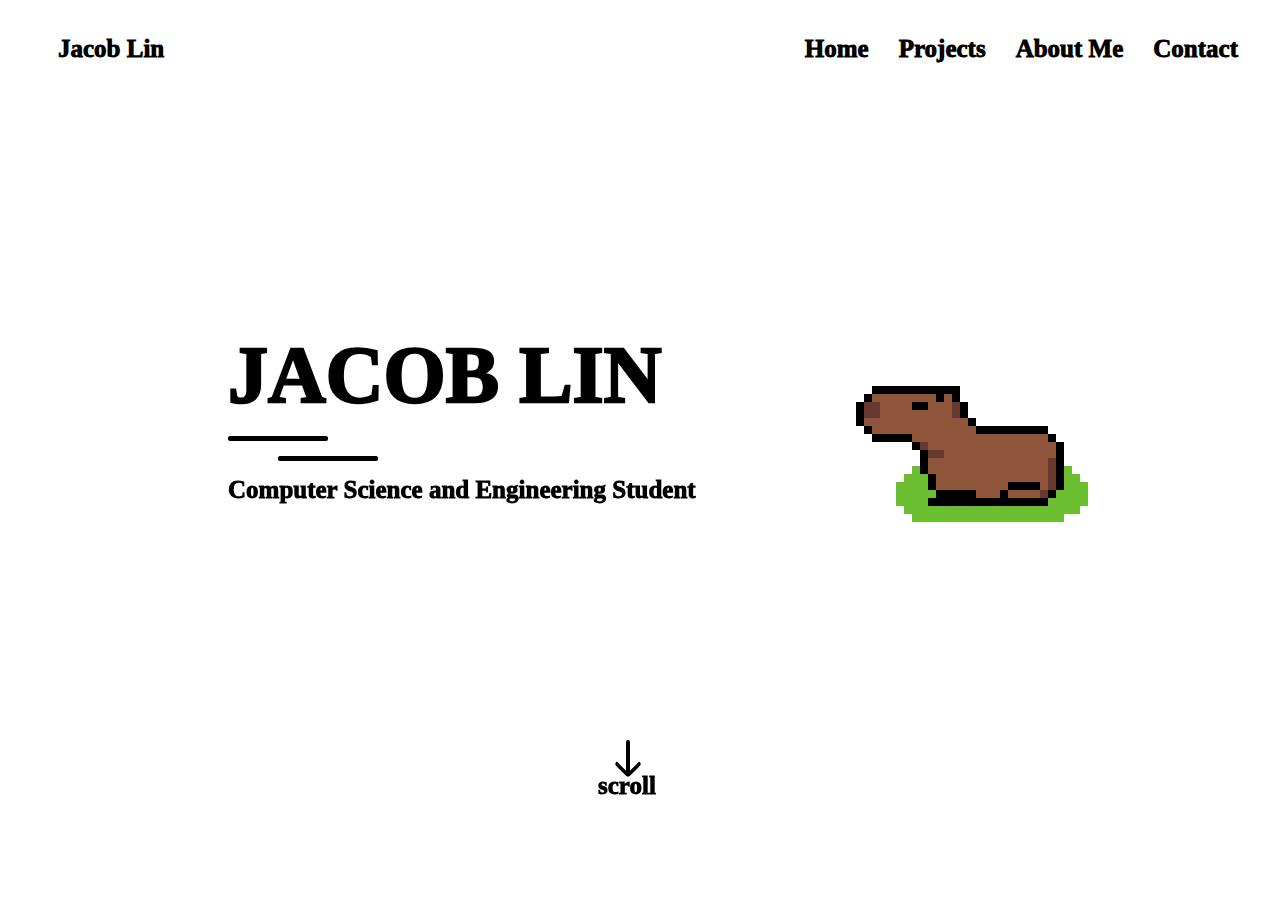
==== index.html @ 29aa2e81 "first commit" ====
<!DOCTYPE html>
<html lang="en">
<head>
    <meta charset="UTF-8">
    <meta name="viewport" content="width=device-width, initial-scale=1.0">
    <title>Jacob's Portfolio</title>
    <link rel="stylesheet" href="styles.css">
    <link rel="icon" type="image/png" href="/assets/icon.png">
</head>
<body>
    <nav>
        <div class="nav-element" id="logo">
            Jacob Lin
        </div>
        <div id="pages">
            <div class="nav-element" id="home">
                Home
            </div>
            <div class="nav-element" id="projects">
                Projects
            </div>
            <div class="nav-element" id="aboutme">
                About Me
            </div>
            <div class="nav-element" id="contact">
                Contact
            </div>
        </div>
    </nav>
    <div class="map">
        <div class="blip" id="blip1"></div>
        <div class="blip" id="blip2"></div>
        <div class="blip" id="blip3"></div>
        <div class="blip" id="blip4"></div>
    </div>
    <div class="page" id="page1">
        <div class="block">
            <div class="title">
                JACOB LIN
            </div>
            <div class="seperator">
                <div class="line" id="line1"></div>
                <div class="line" id="line2"></div>
            </div>
            <div class="description">
                Computer Science and Engineering Student
            </div>
        </div>
        <div class="down-arrow">
            <div class="scroll-text">
                scroll
            </div>
        </div>
        <div class="capy">
            <img src="assets/big.png"></img>
        </div>
    </div>
    <div class="page" id="page2">
        <div class="block">
            <div class="title">
                PROJECTS
            </div>
            <div class="seperator">
                <div class="line" id="line1"></div>
                <div class="line" id="line2"></div>
            </div>
            <div class="description">
                Check out some projects I've made!
            </div>
        </div>
    </div>
    <div class="page" id="page3">
        <div class="block">
            <div class="title">
                ABOUT ME
            </div>
            <div class="seperator">
                <div class="line" id="line1"></div>
                <div class="line" id="line2"></div>
            </div>
            <div class="description">
                Learn more about my hobbies :&rpar;
            </div>
        </div>
    </div>
    <div class="page" id="page4">
        <div class="block">
            <div class="title">
                CONTACT
            </div>
            <div class="seperator">
                <div class="line" id="line1"></div>
                <div class="line" id="line2"></div>
            </div>
            <div class="description">
                jacob.shalom.lin@gmail.com
            </div>
        </div>
    </div>
    <script src="script.js"></script>
</body>
</html>
---- styles.css ----
body {
    overflow: hidden;
    background-color: white;
}

div {
    font-family: "Futura";
    font-size: 25px;
    font-weight: 1000;
    color: black;
}

nav {
    position: fixed;
    width: calc(100% - 70px);
    display: flex;
    justify-content: space-between;
    height: 80px;
    padding-top: 35px;
    padding-left: 35px;
    margin-bottom: 35px;
    top: 0px;
    z-index: 100;
    background-color: white;
}

#logo {
    position: relative;
}



.nav-element:hover {
    color: darkgray;
    cursor: pointer;
}

.nav-element {
    position: static;
    margin-left: 15px;
    margin-right: 15px;
    height: 30px;
}

#pages {
    display: flex;
}

.blip {
    color: white;
    display:flex;
    flex-direction: column;
}

.title {
    font-size: 80px;
}

.block {
    position: relative;
    top: calc(100% - 160px);
    margin-left: 100px;
    left: 30%;
    transform: translate(-50%, -50%);
    width: 40%;
    height: auto;
    overflow-wrap: normal;
}

.page {
    position: fixed;
    display: flex;
    top: 80px;
    left: 0px;
    height: calc(100vh - 80px);
    width: 100%;
    transition: transform 0.75s ease-in-out; /* Add a transition effect */
}

#page1 {
    transform: translateY(0%);
}

#page2 {
    transform: translateY(100%);
}

#page3 {
    transform: translateY(100%);
}

#page4 {
    transform: translateY(100%);
}

.down-arrow {
    position: absolute;
    top: calc(100vh - 240px);
    left: calc(50% - 14px);
    width: 0;
    height: 30px;
    border: 2px solid;
    border-radius: 2px;
    animation: jumpInfinite 2s infinite;
}
  
.down-arrow:after {
    content: " ";
    position: absolute;
    top: 12px;
    left: -10px;
    width: 16px;
    height: 16px;
    border-bottom: 4px solid;
    border-right: 4px solid;
    border-radius: 4px;
    transform: rotateZ(45deg);
}

.scroll-text {
    position: static;
    width: 100px;
    margin-top: 30px;
    margin-left: calc(50% - 30px);

}

@keyframes jumpInfinite {
    0% {
      margin-top: 0;
    }
    50% {
      margin-top: 20px;
    }
    100% {
      margin-top: 0;
    }
}

.line {
    width: 100px;
    height: 5px;
    border-radius: 2px;
    background-color: black;
}

#line1 {
    margin-top: 15px;
    margin-bottom: 15px;
}

#line2 {
    margin-bottom: 15px;
    margin-left: 50px;
}

.portfolio {
    position: absolute;
    top: calc(50% - 80px);
    margin-left: 100px;
    left: 50%;
    transform: translate(-50%, -50%);
}

.portfolio-text {
    text-shadow: 0px 0px 19px white;
}

.capy {
    position: absolute;
    width: 50%;
    left: 75%;
}

img {
    width: 20vw;
    height: auto;
    position: absolute;
    top: calc(50vh - 80px); /* Positions the top of the image at 50% of the parent's height */
    transform: translate(-50%, -50%); /* Centers the image */
    max-width: 40vw;
}
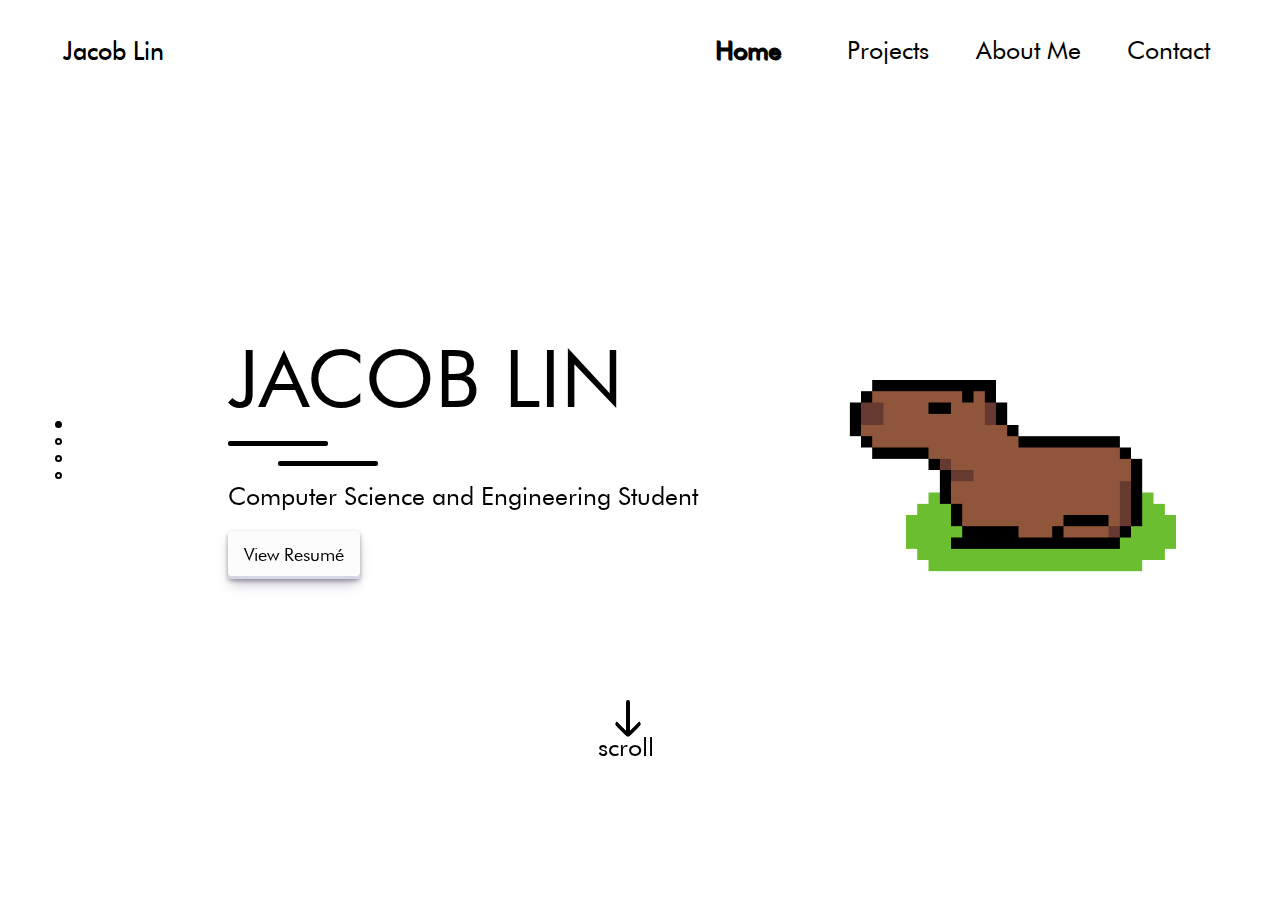
==== commit b42c54dc: "allows website to function on mobile devices and added quality of life changes" ====
--- a/index.html
+++ b/index.html
@@ -5,7 +5,7 @@
     <meta name="viewport" content="width=device-width, initial-scale=1.0">
     <title>Jacob's Portfolio</title>
     <link rel="stylesheet" href="styles.css">
-    <link rel="icon" type="image/png" href="/assets/icon.png">
+    <link rel="icon" type="image/png" href="icon.png">
 </head>
 <body>
     <nav>
@@ -27,12 +27,21 @@
             </div>
         </div>
     </nav>
-    <div class="map">
-        <div class="blip" id="blip1"></div>
-        <div class="blip" id="blip2"></div>
-        <div class="blip" id="blip3"></div>
-        <div class="blip" id="blip4"></div>
+    <div class="blips">
+        <div class="blip off" id="homeblip"></div>
+        <div class="blip off" id="projects-blip"></div>
+        <div class="blip off" id="aboutme-blip"></div>
+        <div class="blip off" id="contact-blip"></div>
     </div>
+
+    <div class=""></div>
+
+    <div class="down-arrow">
+        <div class="scroll-text">
+            scroll
+        </div>
+    </div>
+    
     <div class="page" id="page1">
         <div class="block">
             <div class="title">
@@ -43,18 +52,22 @@
                 <div class="line" id="line2"></div>
             </div>
             <div class="description">
-                Computer Science and Engineering Student
+                Computer Science and Engineering Student&#10;&#13;
+            </div>
+            <div class="description">
+                <a href="resume.pdf"><button class="button-30" role="button">View Resumé</button></a>
             </div>
         </div>
-        <div class="down-arrow">
-            <div class="scroll-text">
-                scroll
-            </div>
+        
+        <div class="gallery">
+            <!-- <div class="capy"> -->
+                <img class="capy" src="assets/big.png" alt-text="a capybara pixel art"></img>
+            <!-- </div> -->
         </div>
-        <div class="capy">
-            <img src="assets/big.png"></img>
-        </div>
+        
     </div>
+
+
     <div class="page" id="page2">
         <div class="block">
             <div class="title">
@@ -67,8 +80,20 @@
             <div class="description">
                 Check out some projects I've made!
             </div>
+            <a href="projects.html"><button class="button-30" role="button">Show me!</button></a>
+
+            
         </div>
+        <div class="gallery">
+            <canvas id="app" style="image-rendering: pixelated"></canvas>
+            <!-- <a id="showme" href="projects.html">Show Me</a> -->
+            <!-- <button class="button-30" role="button" id="control">Take Control of Cube!</button> -->
+            <p id="clickme" style="font-size: 12px; margin-top: -5px;">^^ click me ^^</p>
+        </div>
+        
     </div>
+
+
     <div class="page" id="page3">
         <div class="block">
             <div class="title">
@@ -81,6 +106,8 @@
             <div class="description">
                 Learn more about my hobbies :&rpar;
             </div>
+            <a href="aboutme.html"><button class="button-30" role="button">Read more!</button></a>
+
         </div>
     </div>
     <div class="page" id="page4">
@@ -95,6 +122,25 @@
             <div class="description">
                 jacob.shalom.lin@gmail.com
             </div>
+            <div class="button-links">
+                
+
+                <a href="https://github.com/CodingFella" target="_blank" rel="noopener noreferrer"><button class="button-30" role="button"><svg xmlns="http://www.w3.org/2000/svg" width="16" height="16" fill="currentColor" class="bi bi-github" viewBox="0 0 16 16">
+                    <path d="M8 0C3.58 0 0 3.58 0 8c0 3.54 2.29 6.53 5.47 7.59.4.07.55-.17.55-.38 0-.19-.01-.82-.01-1.49-2.01.37-2.53-.49-2.69-.94-.09-.23-.48-.94-.82-1.13-.28-.15-.68-.52-.01-.53.63-.01 1.08.58 1.23.82.72 1.21 1.87.87 2.33.66.07-.52.28-.87.51-1.07-1.78-.2-3.64-.89-3.64-3.95 0-.87.31-1.59.82-2.15-.08-.2-.36-1.02.08-2.12 0 0 .67-.21 2.2.82.64-.18 1.32-.27 2-.27s1.36.09 2 .27c1.53-1.04 2.2-.82 2.2-.82.44 1.1.16 1.92.08 2.12.51.56.82 1.27.82 2.15 0 3.07-1.87 3.75-3.65 3.95.29.25.54.73.54 1.48 0 1.07-.01 1.93-.01 2.2 0 .21.15.46.55.38A8.01 8.01 0 0 0 16 8c0-4.42-3.58-8-8-8"/>
+                </svg>&nbsp;Github</button></a>
+
+                <a href="https://www.linkedin.com/in/jacob-lin-b0a322242/" target="_blank" rel="noopener noreferrer"><button class="button-30" role="button"><svg xmlns="http://www.w3.org/2000/svg" width="16" height="16" fill="currentColor" class="bi bi-linkedin" viewBox="0 0 16 16">
+                    <path d="M0 1.146C0 .513.526 0 1.175 0h13.65C15.474 0 16 .513 16 1.146v13.708c0 .633-.526 1.146-1.175 1.146H1.175C.526 16 0 15.487 0 14.854zm4.943 12.248V6.169H2.542v7.225zm-1.2-8.212c.837 0 1.358-.554 1.358-1.248-.015-.709-.52-1.248-1.342-1.248S2.4 3.226 2.4 3.934c0 .694.521 1.248 1.327 1.248zm4.908 8.212V9.359c0-.216.016-.432.08-.586.173-.431.568-.878 1.232-.878.869 0 1.216.662 1.216 1.634v3.865h2.401V9.25c0-2.22-1.184-3.252-2.764-3.252-1.274 0-1.845.7-2.165 1.193v.025h-.016l.016-.025V6.169h-2.4c.03.678 0 7.225 0 7.225z"/>
+                  </svg>&nbsp;LinkedIn</button></a>
+
+                <a href="https://www.instagram.com/jacoblin123/" target="_blank" rel="noopener noreferrer"><button class="button-30" role="button"><svg xmlns="http://www.w3.org/2000/svg" width="16" height="16" fill="currentColor" class="bi bi-instagram" viewBox="0 0 16 16">
+                    <path d="M8 0C5.829 0 5.556.01 4.703.048 3.85.088 3.269.222 2.76.42a3.9 3.9 0 0 0-1.417.923A3.9 3.9 0 0 0 .42 2.76C.222 3.268.087 3.85.048 4.7.01 5.555 0 5.827 0 8.001c0 2.172.01 2.444.048 3.297.04.852.174 1.433.372 1.942.205.526.478.972.923 1.417.444.445.89.719 1.416.923.51.198 1.09.333 1.942.372C5.555 15.99 5.827 16 8 16s2.444-.01 3.298-.048c.851-.04 1.434-.174 1.943-.372a3.9 3.9 0 0 0 1.416-.923c.445-.445.718-.891.923-1.417.197-.509.332-1.09.372-1.942C15.99 10.445 16 10.173 16 8s-.01-2.445-.048-3.299c-.04-.851-.175-1.433-.372-1.941a3.9 3.9 0 0 0-.923-1.417A3.9 3.9 0 0 0 13.24.42c-.51-.198-1.092-.333-1.943-.372C10.443.01 10.172 0 7.998 0zm-.717 1.442h.718c2.136 0 2.389.007 3.232.046.78.035 1.204.166 1.486.275.373.145.64.319.92.599s.453.546.598.92c.11.281.24.705.275 1.485.039.843.047 1.096.047 3.231s-.008 2.389-.047 3.232c-.035.78-.166 1.203-.275 1.485a2.5 2.5 0 0 1-.599.919c-.28.28-.546.453-.92.598-.28.11-.704.24-1.485.276-.843.038-1.096.047-3.232.047s-2.39-.009-3.233-.047c-.78-.036-1.203-.166-1.485-.276a2.5 2.5 0 0 1-.92-.598 2.5 2.5 0 0 1-.6-.92c-.109-.281-.24-.705-.275-1.485-.038-.843-.046-1.096-.046-3.233s.008-2.388.046-3.231c.036-.78.166-1.204.276-1.486.145-.373.319-.64.599-.92s.546-.453.92-.598c.282-.11.705-.24 1.485-.276.738-.034 1.024-.044 2.515-.045zm4.988 1.328a.96.96 0 1 0 0 1.92.96.96 0 0 0 0-1.92m-4.27 1.122a4.109 4.109 0 1 0 0 8.217 4.109 4.109 0 0 0 0-8.217m0 1.441a2.667 2.667 0 1 1 0 5.334 2.667 2.667 0 0 1 0-5.334"/>
+                  </svg>&nbsp;Instagram</button></a>
+            </div>
+
+            <!-- https://www.linkedin.com/in/jacob-lin-b0a322242/ -->
+            
+            
         </div>
     </div>
     <script src="script.js"></script>
--- a/styles.css
+++ b/styles.css
@@ -1,3 +1,19 @@
+@font-face { 
+    font-family: "Futura";
+    font-style: normal;
+    font-weight: 400;
+    src: 
+      url(assets/Futura\ Book\ font.ttf) format("truetype");
+}
+
+@font-face { 
+    font-family: "Futura Bold";
+    font-style: bold;
+    font-weight: 400;
+    src: 
+      url(assets/Futura\ Bold\ font.ttf) format("truetype");
+}
+
 body {
     overflow: hidden;
     background-color: white;
@@ -6,7 +22,7 @@
 div {
     font-family: "Futura";
     font-size: 25px;
-    font-weight: 1000;
+    font-weight: 1;
     color: black;
 }
 
@@ -22,10 +38,15 @@
     top: 0px;
     z-index: 100;
     background-color: white;
+    font-family: "Futura Bold";
+    font-size: 25px;
+    font-weight: 1;
+    color: black;
 }
 
 #logo {
     position: relative;
+    text-shadow: 0.5px 0.5px 0 #000000;
 }
 
 
@@ -37,9 +58,14 @@
 
 .nav-element {
     position: static;
-    margin-left: 15px;
+    height: 30px;
+    width: 140px;
+    text-align: center;
+    display: inline-block;
+}
+
+#contact {
     margin-right: 15px;
-    height: 30px;
 }
 
 #pages {
@@ -74,7 +100,7 @@
     left: 0px;
     height: calc(100vh - 80px);
     width: 100%;
-    transition: transform 0.75s ease-in-out; /* Add a transition effect */
+    transition: transform 0.55s ease-in-out; /* Add a transition effect */
 }
 
 #page1 {
@@ -94,8 +120,8 @@
 }
 
 .down-arrow {
-    position: absolute;
-    top: calc(100vh - 240px);
+    position: fixed;
+    top: calc(100vh - 200px);
     left: calc(50% - 14px);
     width: 0;
     height: 30px;
@@ -167,16 +193,255 @@
 }
 
 .capy {
+    position: static;
+    width: 360px;
+}
+
+.gallery {
+    z-index: -1;
+    position: relative;
+    
+    top: calc(100% - 200px);
+    left: 30%;
+    transform: translate(-50%, -50%);
+    width: 40%;
+    height: auto;
+    overflow-wrap: normal;
+
+    display:flex;
+    flex-direction:column;
+
+    align-items: center;
+
+}
+
+@media (max-width: 900px) {
+    .gallery {
+        display: none;
+    }
+
+    .block {
+        width: auto;
+    }
+}
+
+.blips {
+    z-index: 101;
+    display: flex;
+    flex-direction: column;
     position: absolute;
-    width: 50%;
-    left: 75%;
+    top: 50%;
+    left: 50px; /* Adjust this as needed */
+    transform: translateY(-50%);
+
+}
+
+.blip {
+    height: 5px;
+    width: 5px;
+    background-color: black;
+    border-radius: 50%;
+    margin: 5px;
+    /* border-radius: ; */
+    display: inline-block;
+}
+
+.on {
+    height: 3px;
+    width: 3px;
+	border: 2px solid black;
+    background-color: black;
+}
+
+.off {
+    height: 3px;
+    width: 3px;
+	border: 2px solid black;
+    background-color: white;
+}
+
+.hidden {
+    display: none;
+}
+
+#app {
+    position: static;
+    width: 360px;
+}
+
+#control {
+    position: relative;
+    width: 360px;
 }
 
 img {
     width: 20vw;
-    height: auto;
-    position: absolute;
-    top: calc(50vh - 80px); /* Positions the top of the image at 50% of the parent's height */
-    transform: translate(-50%, -50%); /* Centers the image */
     max-width: 40vw;
-}+}
+
+/* CSS */
+.button-30 {
+    align-items: center;
+    appearance: none;
+    background-color: #FCFCFD;
+    border-radius: 4px;
+    border-width: 0;
+    box-shadow: rgba(45, 35, 66, 0.4) 0 2px 4px,rgba(45, 35, 66, 0.3) 0 7px 13px -3px,#D6D6E7 0 -3px 0 inset;
+    box-sizing: border-box;
+    color: black;
+    cursor: pointer;
+    display: inline-flex;
+    font-family: "Futura";
+    height: 48px;
+    justify-content: center;
+    line-height: 1;
+    list-style: none;
+    overflow: hidden;
+    padding-left: 16px;
+    padding-right: 16px;
+    position: relative;
+    text-align: left;
+    text-decoration: none;
+    transition: box-shadow .15s,transform .15s;
+    user-select: none;
+    -webkit-user-select: none;
+    touch-action: manipulation;
+    white-space: nowrap;
+    will-change: box-shadow,transform;
+    font-size: 18px;
+    margin-top: 20px;
+  }
+  
+  .button-30:focus {
+    box-shadow: #D6D6E7 0 0 0 1.5px inset, rgba(45, 35, 66, 0.4) 0 2px 4px, rgba(45, 35, 66, 0.3) 0 7px 13px -3px, #D6D6E7 0 -3px 0 inset;
+  }
+  
+  .button-30:hover {
+    box-shadow: rgba(45, 35, 66, 0.4) 0 4px 8px, rgba(45, 35, 66, 0.3) 0 7px 13px -3px, #D6D6E7 0 -3px 0 inset;
+    transform: translateY(-2px);
+  }
+  
+  .button-30:active {
+    box-shadow: #D6D6E7 0 3px 7px inset;
+    transform: translateY(2px);
+  }
+
+  .underline {
+    font-weight: bold;
+    text-shadow: 0.5px 0.5px 0 #000000; /* Very subtle shadow */
+}
+
+
+/* for mobile */
+@media only screen and (max-width: 750px) {
+    nav {
+        display: none;
+    }
+
+    .title {
+        font-size: 40px;
+    }
+
+    .blips {
+        margin-left: -20px;
+    }
+
+    .page {
+        position: fixed;
+        display: flex;
+        flex-direction: column-reverse;
+        justify-content: space-evenly;
+        padding-top: 25vw;
+        top: 80px;
+        left: 0px;
+        height: calc(100vh);
+        width: 100%;
+        transition: transform 0.55s ease-in-out; /* Add a transition effect */
+    }
+
+    .block {
+        position: relative;
+        transform: translateY(-110vh);
+        margin-left: 100px;
+        left: 0%;
+        width: auto;
+        height: auto;
+        overflow-wrap: normal;
+    }
+
+    .gallery {
+        position: relative;
+        transform: translateY(-90vh);
+        display:block;
+        width: 360px;
+    }
+
+    #app {
+        position: relative;
+        top: -40px;
+        display:block;
+        width: 300vw;
+        max-width: 50vw;
+    }
+
+    a {
+        text-decoration: none;
+    }
+
+    #clickme {
+        display: none;
+    }
+
+    .description {
+        font-size: 20px;
+    }
+
+    .button-30 {
+        font-size: 15px;
+    }
+    @keyframes jumpInfinite {
+        0% {
+          margin-top: 0;
+        }
+        50% {
+          margin-top: 10px;
+        }
+        100% {
+          margin-top: 0;
+        }
+    }
+
+    .down-arrow {
+        z-index: 100;
+        position: fixed;
+        top: calc(75vh);
+        left: calc(75%);
+        width: 0;
+        height: 30px;
+        border: 1px solid;
+        border-radius: 2px;
+        animation: jumpInfinite 2s infinite;
+    }
+      
+    .down-arrow:after {
+        content: " ";
+        position: absolute;
+        top: 12px;
+        left: -9px;
+        width: 16px;
+        height: 16px;
+        border-bottom: 2px solid;
+        border-right: 2px solid;
+        border-radius: 2px;
+        transform: rotateZ(45deg);
+    }
+    
+    .scroll-text {
+        position: static;
+        width: 100px;
+        margin-top: 30px;
+        margin-left: calc(50% - 30px);
+    
+    }
+
+  }